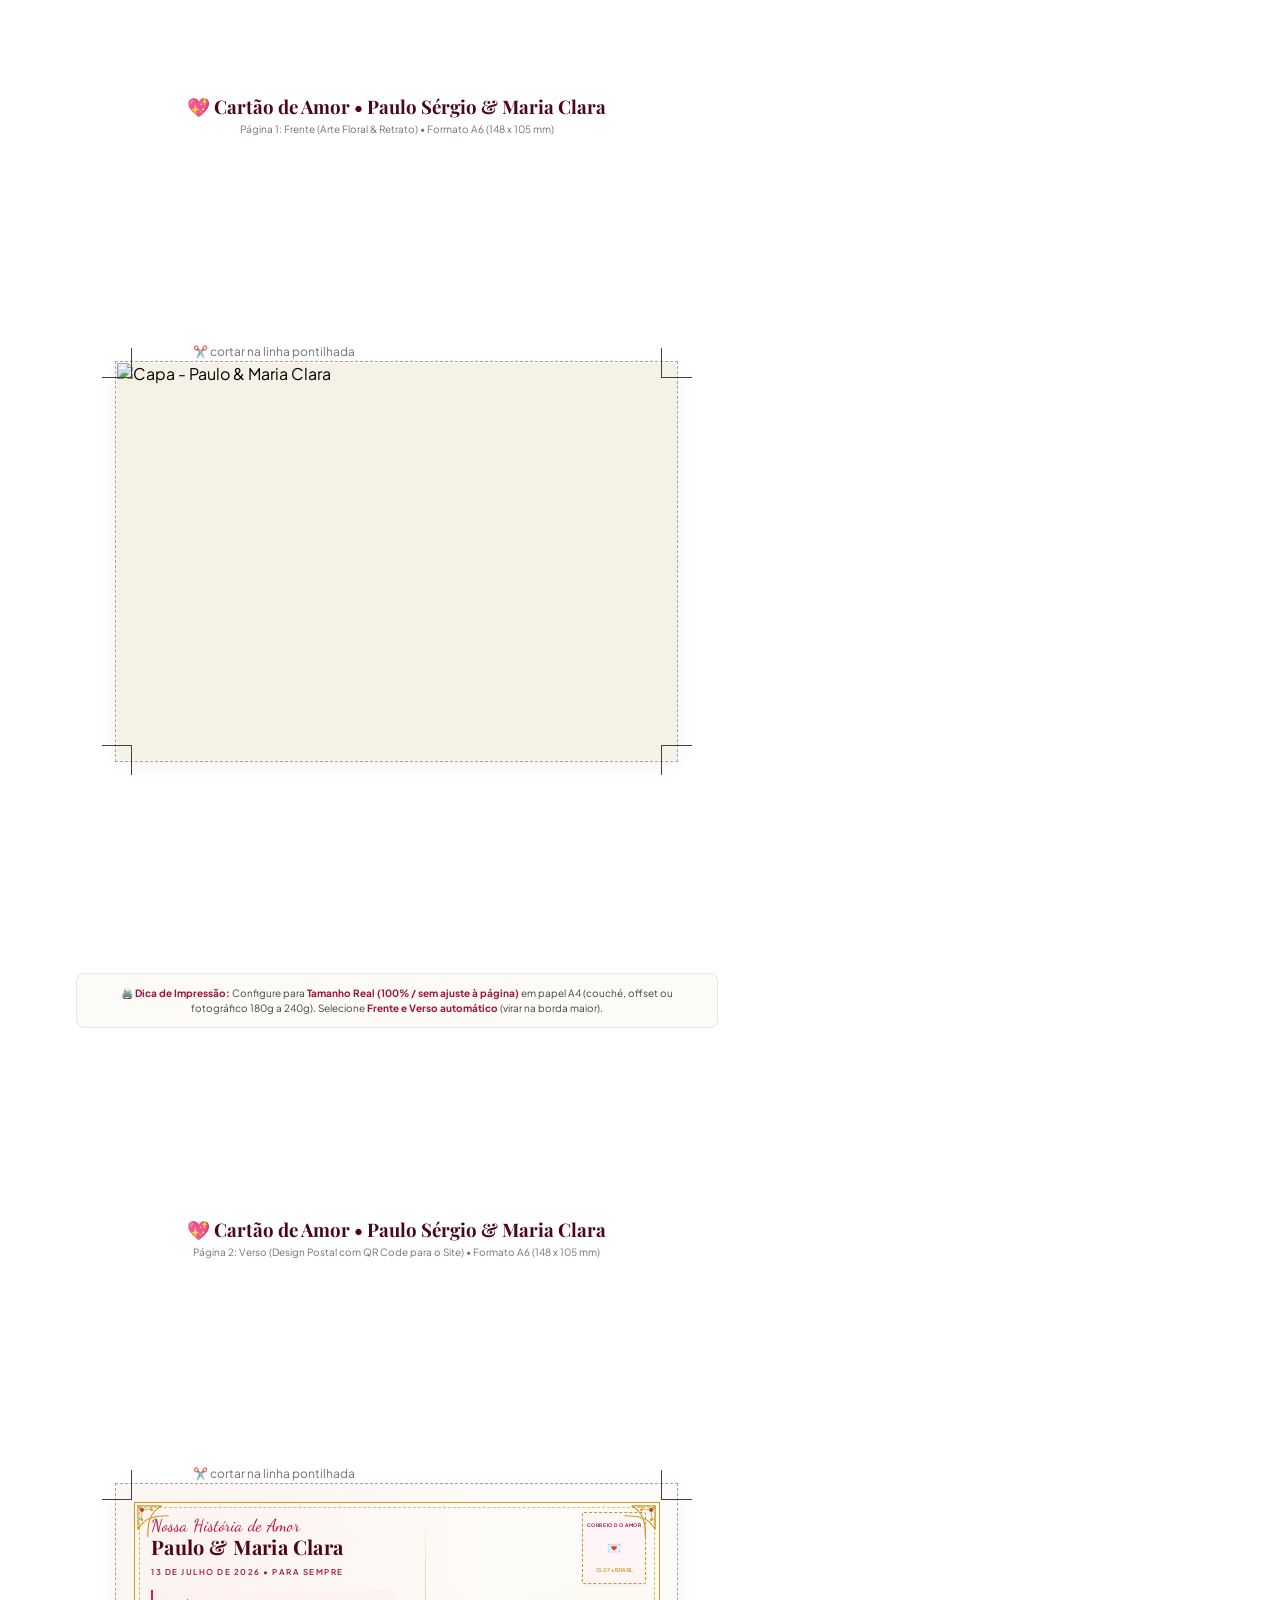
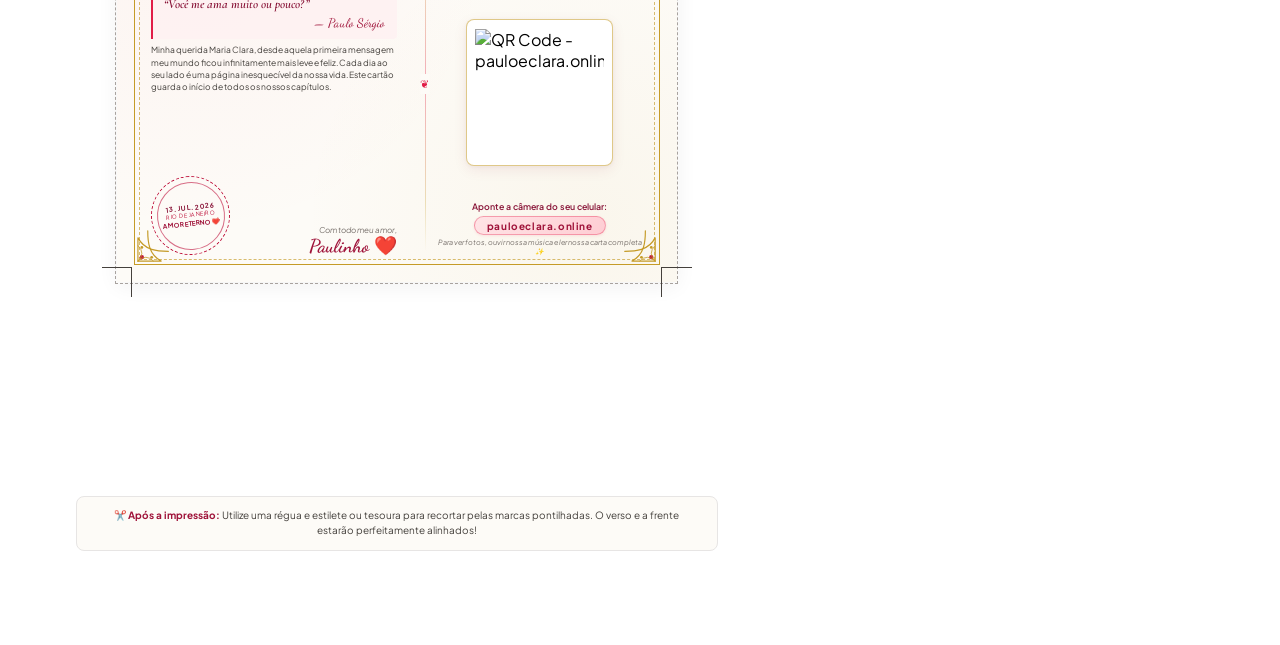
==== cartao_a4_template.html @ 9f5b1ba3 "Gera PDFs para impressão física do cartão (A6 e A4) com QR Code para o site pauloeclara.online" ====
<!DOCTYPE html>
<html lang="pt-BR">
<head>
<meta charset="UTF-8">
<title>Cartão A4 para Impressão - Paulo & Maria Clara</title>
<link rel="preconnect" href="https://fonts.googleapis.com">
<link rel="preconnect" href="https://fonts.gstatic.com" crossorigin>
<link href="https://fonts.googleapis.com/css2?family=Cormorant+Garamond:ital,wght@0,600;0,700;1,500;1,600&family=Dancing+Script:wght@600;700&family=Playfair+Display:ital,wght@0,600;0,700;0,800;1,400;1,600&family=Plus+Jakarta+Sans:wght@400;500;600;700&display=swap" rel="stylesheet">
<style>
  @page {
    size: 210mm 297mm;
    margin: 0;
  }
  
  * { box-sizing: border-box; margin: 0; padding: 0; }
  body {
    margin: 0;
    padding: 0;
    font-family: 'Plus Jakarta Sans', sans-serif;
    -webkit-print-color-adjust: exact;
    print-color-adjust: exact;
  }
  .card-box {
    width: 148mm;
    height: 105mm;
    position: relative;
    overflow: hidden;
  }

  /* FRENTE */
  .card-front {
    background: #f5f1e6;
  }
  .card-front img {
    width: 148mm;
    height: 105mm;
    object-fit: cover;
    display: block;
  }

  /* VERSO */
  .card-back {
    background: #fdfbf7;
    background-image: 
      radial-gradient(circle at 15% 15%, rgba(244, 63, 94, 0.04) 0%, transparent 50%),
      radial-gradient(circle at 85% 85%, rgba(197, 155, 39, 0.05) 0%, transparent 50%),
      radial-gradient(rgba(197, 155, 39, 0.09) 0.6px, transparent 0.6px);
    background-size: auto, auto, 12px 12px;
    padding: 7mm 8mm;
    position: relative;
    display: flex;
    justify-content: space-between;
  }

  .border-outer {
    position: absolute;
    top: 4.5mm;
    left: 4.5mm;
    right: 4.5mm;
    bottom: 4.5mm;
    border: 1.2px solid #c59b27;
    pointer-events: none;
    z-index: 10;
  }
  .border-inner {
    position: absolute;
    top: 5.8mm;
    left: 5.8mm;
    right: 5.8mm;
    bottom: 5.8mm;
    border: 0.6px dashed rgba(197, 155, 39, 0.65);
    pointer-events: none;
    z-index: 10;
  }

  .corner-ornament {
    position: absolute;
    width: 13mm;
    height: 13mm;
    pointer-events: none;
    z-index: 11;
  }
  .c-tl { top: 4.5mm; left: 4.5mm; }
  .c-tr { top: 4.5mm; right: 4.5mm; transform: scaleX(-1); }
  .c-bl { bottom: 4.5mm; left: 4.5mm; transform: scaleY(-1); }
  .c-br { bottom: 4.5mm; right: 4.5mm; transform: scale(-1, -1); }

  .postcard-line {
    position: absolute;
    left: 55%;
    top: 8mm;
    bottom: 8mm;
    width: 1px;
    background: linear-gradient(to bottom,
      transparent,
      rgba(197, 155, 39, 0.3) 15%,
      rgba(225, 29, 72, 0.35) 50%,
      rgba(197, 155, 39, 0.3) 85%,
      transparent);
    z-index: 5;
  }
  .postcard-heart-badge {
    position: absolute;
    left: 55%;
    top: 50%;
    transform: translate(-50%, -50%);
    background: #fdfbf7;
    padding: 3px 0;
    color: #e11d48;
    font-size: 8pt;
    z-index: 6;
  }

  .layout-grid {
    position: relative;
    z-index: 8;
    display: flex;
    width: 100%;
    height: 100%;
  }

  .col-letter {
    width: 53%;
    display: flex;
    flex-direction: column;
    justify-content: space-between;
    padding-right: 4mm;
    padding-left: 1mm;
    padding-top: 1mm;
  }

  .header-box {
    margin-bottom: 1.5mm;
  }
  .eyebrow {
    font-family: 'Dancing Script', cursive;
    font-size: 13pt;
    color: #be123c;
    line-height: 1.1;
  }
  .main-title {
    font-family: 'Playfair Display', serif;
    font-size: 15pt;
    font-weight: 700;
    color: #4c0519;
    letter-spacing: 0.2px;
    line-height: 1.15;
  }
  .date-badge {
    display: inline-block;
    font-size: 6pt;
    font-weight: 600;
    color: #9f1239;
    letter-spacing: 1.5px;
    text-transform: uppercase;
    margin-top: 0.8mm;
  }

  .quote-card {
    background: rgba(255, 241, 242, 0.75);
    border-left: 2.5px solid #e11d48;
    padding: 2mm 3mm;
    border-radius: 0 4px 4px 0;
    margin: 1.5mm 0;
  }
  .quote-phrase {
    font-family: 'Cormorant Garamond', serif;
    font-style: italic;
    font-size: 9.5pt;
    font-weight: 600;
    color: #881337;
    line-height: 1.25;
  }
  .quote-author {
    font-family: 'Dancing Script', cursive;
    font-size: 9.5pt;
    color: #9f1239;
    text-align: right;
    margin-top: 0.5mm;
  }

  .letter-snip {
    font-size: 6.4pt;
    color: #44403c;
    line-height: 1.45;
    margin-bottom: 2mm;
  }

  .footer-row {
    display: flex;
    align-items: flex-end;
    justify-content: space-between;
    margin-top: auto;
  }

  .postmark-round {
    width: 21mm;
    height: 21mm;
    border: 1.2px dashed #be123c;
    border-radius: 50%;
    display: flex;
    align-items: center;
    justify-content: center;
    transform: rotate(-6deg);
    background: transparent;
    padding: 0.5mm;
  }
  .postmark-inner {
    width: 18mm;
    height: 18mm;
    border: 0.6px solid rgba(190, 18, 60, 0.6);
    border-radius: 50%;
    display: flex;
    flex-direction: column;
    align-items: center;
    justify-content: center;
    text-align: center;
  }
  .pm-date {
    font-size: 5pt;
    font-weight: 700;
    color: #881337;
    letter-spacing: 0.6px;
  }
  .pm-city {
    font-size: 4.2pt;
    color: #be123c;
    letter-spacing: 0.5px;
    text-transform: uppercase;
  }
  .pm-heart {
    font-size: 4.8pt;
    font-weight: 700;
    color: #9f1239;
    margin-top: 0.3mm;
  }

  .signature-box {
    text-align: right;
    margin-left: 2mm;
  }
  .closing {
    font-size: 6pt;
    color: #78716c;
    font-style: italic;
  }
  .sign-name {
    font-family: 'Dancing Script', cursive;
    font-size: 14pt;
    font-weight: 700;
    color: #9f1239;
    line-height: 1;
    margin-top: 0.5mm;
  }

  .col-qr {
    width: 45%;
    margin-left: auto;
    display: flex;
    flex-direction: column;
    align-items: center;
    justify-content: space-between;
    padding-left: 3mm;
  }

  .stamp-vintage {
    align-self: flex-end;
    width: 17mm;
    height: 19mm;
    border: 1.2px dashed #c59b27;
    background: #fff5f7;
    border-radius: 2px;
    display: flex;
    flex-direction: column;
    align-items: center;
    justify-content: space-around;
    padding: 0.8mm 0.5mm;
    box-shadow: 0 1px 3px rgba(0,0,0,0.06);
    margin-bottom: 0.5mm;
  }
  .stamp-txt-top {
    font-size: 3.6pt;
    font-weight: 700;
    letter-spacing: 0.6px;
    color: #9f1239;
    text-transform: uppercase;
  }
  .stamp-icon {
    font-size: 8.5pt;
    line-height: 1;
  }
  .stamp-txt-bot {
    font-size: 4pt;
    font-weight: 600;
    color: #c59b27;
  }

  .qr-container {
    background: #ffffff;
    border: 1.2px solid rgba(197, 155, 39, 0.55);
    border-radius: 8px;
    padding: 2.2mm;
    box-shadow: 0 4px 14px rgba(136, 19, 55, 0.08), 0 1px 4px rgba(0,0,0,0.04);
    display: flex;
    flex-direction: column;
    align-items: center;
    margin: 0.5mm 0 1mm 0;
  }
  .qr-code-img {
    width: 34mm;
    height: 34mm;
    display: block;
  }

  .qr-instructions {
    text-align: center;
    width: 100%;
  }
  .prompt-title {
    font-size: 6.6pt;
    font-weight: 600;
    color: #881337;
    line-height: 1.2;
  }
  .domain-badge {
    display: inline-block;
    background: linear-gradient(135deg, #ffe4e6 0%, #fecdd3 100%);
    color: #9f1239;
    font-weight: 700;
    font-size: 7.5pt;
    letter-spacing: 0.6px;
    padding: 0.7mm 3.2mm;
    border-radius: 999px;
    margin: 0.8mm 0 0.6mm 0;
    border: 0.5px solid rgba(225, 29, 72, 0.35);
    box-shadow: 0 1px 3px rgba(225, 29, 72, 0.1);
  }
  .prompt-desc {
    font-size: 5.4pt;
    color: #78716c;
    font-style: italic;
    line-height: 1.25;
  }

  .a4-sheet {
    width: 210mm;
    height: 297mm;
    position: relative;
    page-break-after: always;
    break-after: page;
    background: #ffffff;
    display: flex;
    flex-direction: column;
    align-items: center;
    justify-content: center;
    box-sizing: border-box;
  }

  /* Moldura de corte e marcas */
  .crop-container {
    position: relative;
    padding: 0;
    box-shadow: 0 4px 20px rgba(0,0,0,0.06);
  }

  /* Linha de corte pontilhada para tesoura */
  .cut-guide-border {
    position: absolute;
    top: -0.5mm;
    left: -0.5mm;
    right: -0.5mm;
    bottom: -0.5mm;
    border: 0.8px dashed #a8a29e;
    pointer-events: none;
    z-index: 50;
  }

  /* Tesourinha de corte */
  .scissors-tag {
    position: absolute;
    top: -5mm;
    left: 20mm;
    font-size: 9pt;
    color: #78716c;
  }

  /* Marcas de corte nos 4 cantos */
  .crop-mark {
    position: absolute;
    width: 8mm;
    height: 8mm;
    pointer-events: none;
    z-index: 60;
  }
  .cm-tl { top: -4mm; left: -4mm; border-right: 0.6px solid #44403c; border-bottom: 0.6px solid #44403c; }
  .cm-tr { top: -4mm; right: -4mm; border-left: 0.6px solid #44403c; border-bottom: 0.6px solid #44403c; }
  .cm-bl { bottom: -4mm; left: -4mm; border-right: 0.6px solid #44403c; border-top: 0.6px solid #44403c; }
  .cm-br { bottom: -4mm; right: -4mm; border-left: 0.6px solid #44403c; border-top: 0.6px solid #44403c; }

  /* Instruções de Impressão na Folha A4 */
  .print-instructions-top {
    position: absolute;
    top: 25mm;
    left: 20mm;
    right: 20mm;
    text-align: center;
  }
  .inst-title {
    font-family: 'Playfair Display', serif;
    font-size: 14pt;
    font-weight: 700;
    color: #4c0519;
  }
  .inst-sub {
    font-size: 7.5pt;
    color: #78716c;
    margin-top: 1mm;
  }

  .print-instructions-bottom {
    position: absolute;
    bottom: 25mm;
    left: 20mm;
    right: 20mm;
    text-align: center;
    background: #fdfbf7;
    border: 1px solid #e7e5e4;
    border-radius: 8px;
    padding: 3mm 6mm;
  }
  .inst-step {
    font-size: 7.5pt;
    color: #44403c;
    line-height: 1.5;
  }
  .inst-step strong {
    color: #9f1239;
  }
</style>
</head>
<body>
  <!-- FOLHA A4 - PÁGINA 1: FRENTE -->
  <div class="a4-sheet">
    <div class="print-instructions-top">
      <div class="inst-title">💖 Cartão de Amor • Paulo Sérgio & Maria Clara</div>
      <div class="inst-sub">Página 1: Frente (Arte Floral & Retrato) • Formato A6 (148 x 105 mm)</div>
    </div>

    <div class="crop-container">
      <div class="cut-guide-border"></div>
      <div class="scissors-tag">✂️ cortar na linha pontilhada</div>
      <div class="crop-mark cm-tl"></div>
      <div class="crop-mark cm-tr"></div>
      <div class="crop-mark cm-bl"></div>
      <div class="crop-mark cm-br"></div>
      
  <div class="card-box card-front">
    <img src="file:///Users/paulinho/Library/CloudStorage/GoogleDrive-paulinhoboladaomeister@gmail.com/Meu Drive/site_maria_clara/assets/images/card_cover_a6.jpg" alt="Capa - Paulo & Maria Clara">
  </div>

    </div>

    <div class="print-instructions-bottom">
      <p class="inst-step">
        🖨️ <strong>Dica de Impressão:</strong> Configure para <strong>Tamanho Real (100% / sem ajuste à página)</strong> em papel A4 (couché, offset ou fotográfico 180g a 240g).
        Selecione <strong>Frente e Verso automático</strong> (virar na borda maior).
      </p>
    </div>
  </div>

  <!-- FOLHA A4 - PÁGINA 2: VERSO -->
  <div class="a4-sheet">
    <div class="print-instructions-top">
      <div class="inst-title">💖 Cartão de Amor • Paulo Sérgio & Maria Clara</div>
      <div class="inst-sub">Página 2: Verso (Design Postal com QR Code para o Site) • Formato A6 (148 x 105 mm)</div>
    </div>

    <div class="crop-container">
      <div class="cut-guide-border"></div>
      <div class="scissors-tag">✂️ cortar na linha pontilhada</div>
      <div class="crop-mark cm-tl"></div>
      <div class="crop-mark cm-tr"></div>
      <div class="crop-mark cm-bl"></div>
      <div class="crop-mark cm-br"></div>
      
  <div class="card-box card-back">
    <div class="border-outer"></div>
    <div class="border-inner"></div>

    <svg class="corner-ornament c-tl" viewBox="0 0 50 50" fill="none">
      <path d="M4,4 L28,4 C22,7 18,12 16,18 C14,24 14,28 14,35" stroke="#c59b27" stroke-width="1.2" stroke-linecap="round"/>
      <path d="M4,4 L4,28 C7,22 12,18 18,16 C24,14 28,14 35,14" stroke="#c59b27" stroke-width="1.2" stroke-linecap="round"/>
      <circle cx="8" cy="8" r="2.2" fill="#be123c"/>
      <circle cx="18" cy="8" r="1.4" fill="#c59b27"/>
      <circle cx="8" cy="18" r="1.4" fill="#c59b27"/>
      <path d="M4,4 Q12,12 4,20" stroke="#c59b27" stroke-width="0.8" fill="none"/>
      <path d="M4,4 Q12,12 20,4" stroke="#c59b27" stroke-width="0.8" fill="none"/>
    </svg>
    <svg class="corner-ornament c-tr" viewBox="0 0 50 50" fill="none">
      <path d="M4,4 L28,4 C22,7 18,12 16,18 C14,24 14,28 14,35" stroke="#c59b27" stroke-width="1.2" stroke-linecap="round"/>
      <path d="M4,4 L4,28 C7,22 12,18 18,16 C24,14 28,14 35,14" stroke="#c59b27" stroke-width="1.2" stroke-linecap="round"/>
      <circle cx="8" cy="8" r="2.2" fill="#be123c"/>
      <circle cx="18" cy="8" r="1.4" fill="#c59b27"/>
      <circle cx="8" cy="18" r="1.4" fill="#c59b27"/>
      <path d="M4,4 Q12,12 4,20" stroke="#c59b27" stroke-width="0.8" fill="none"/>
      <path d="M4,4 Q12,12 20,4" stroke="#c59b27" stroke-width="0.8" fill="none"/>
    </svg>
    <svg class="corner-ornament c-bl" viewBox="0 0 50 50" fill="none">
      <path d="M4,4 L28,4 C22,7 18,12 16,18 C14,24 14,28 14,35" stroke="#c59b27" stroke-width="1.2" stroke-linecap="round"/>
      <path d="M4,4 L4,28 C7,22 12,18 18,16 C24,14 28,14 35,14" stroke="#c59b27" stroke-width="1.2" stroke-linecap="round"/>
      <circle cx="8" cy="8" r="2.2" fill="#be123c"/>
      <circle cx="18" cy="8" r="1.4" fill="#c59b27"/>
      <circle cx="8" cy="18" r="1.4" fill="#c59b27"/>
      <path d="M4,4 Q12,12 4,20" stroke="#c59b27" stroke-width="0.8" fill="none"/>
      <path d="M4,4 Q12,12 20,4" stroke="#c59b27" stroke-width="0.8" fill="none"/>
    </svg>
    <svg class="corner-ornament c-br" viewBox="0 0 50 50" fill="none">
      <path d="M4,4 L28,4 C22,7 18,12 16,18 C14,24 14,28 14,35" stroke="#c59b27" stroke-width="1.2" stroke-linecap="round"/>
      <path d="M4,4 L4,28 C7,22 12,18 18,16 C24,14 28,14 35,14" stroke="#c59b27" stroke-width="1.2" stroke-linecap="round"/>
      <circle cx="8" cy="8" r="2.2" fill="#be123c"/>
      <circle cx="18" cy="8" r="1.4" fill="#c59b27"/>
      <circle cx="8" cy="18" r="1.4" fill="#c59b27"/>
      <path d="M4,4 Q12,12 4,20" stroke="#c59b27" stroke-width="0.8" fill="none"/>
      <path d="M4,4 Q12,12 20,4" stroke="#c59b27" stroke-width="0.8" fill="none"/>
    </svg>

    <div class="postcard-line"></div>
    <div class="postcard-heart-badge">❦</div>

    <div class="layout-grid">
      <div class="col-letter">
        <div class="header-box">
          <div class="eyebrow">Nossa História de Amor</div>
          <div class="main-title">Paulo & Maria Clara</div>
          <div class="date-badge">13 DE JULHO DE 2026 • PARA SEMPRE</div>
        </div>

        <div class="quote-card">
          <div class="quote-phrase">“Você me ama muito ou pouco?”</div>
          <div class="quote-author">— Paulo Sérgio</div>
        </div>

        <div class="letter-snip">
          Minha querida Maria Clara, desde aquela primeira mensagem meu mundo ficou infinitamente mais leve e feliz. Cada dia ao seu lado é uma página inesquecível da nossa vida. Este cartão guarda o início de todos os nossos capítulos.
        </div>

        <div class="footer-row">
          <div class="postmark-round">
            <div class="postmark-inner">
              <span class="pm-date">13.JUL.2026</span>
              <span class="pm-city">RIO DE JANEIRO</span>
              <span class="pm-heart">AMOR ETERNO ❤️</span>
            </div>
          </div>

          <div class="signature-box">
            <div class="closing">Com todo meu amor,</div>
            <div class="sign-name">Paulinho ❤️</div>
          </div>
        </div>
      </div>

      <div class="col-qr">
        <div class="stamp-vintage">
          <span class="stamp-txt-top">Correio do Amor</span>
          <span class="stamp-icon">💌</span>
          <span class="stamp-txt-bot">13.07 • BRASIL</span>
        </div>

        <div class="qr-container">
          <img src="file:///Users/paulinho/Library/CloudStorage/GoogleDrive-paulinhoboladaomeister@gmail.com/Meu Drive/site_maria_clara/assets/images/qrcode_site.png" alt="QR Code - pauloeclara.online" class="qr-code-img">
        </div>

        <div class="qr-instructions">
          <p class="prompt-title">Aponte a câmera do seu celular:</p>
          <div class="domain-badge">pauloeclara.online</div>
          <p class="prompt-desc">Para ver fotos, ouvir nossa música e ler nossa carta completa ✨</p>
        </div>
      </div>
    </div>
  </div>

    </div>

    <div class="print-instructions-bottom">
      <p class="inst-step">
        ✂️ <strong>Após a impressão:</strong> Utilize uma régua e estilete ou tesoura para recortar pelas marcas pontilhadas. O verso e a frente estarão perfeitamente alinhados!
      </p>
    </div>
  </div>
</body>
</html>
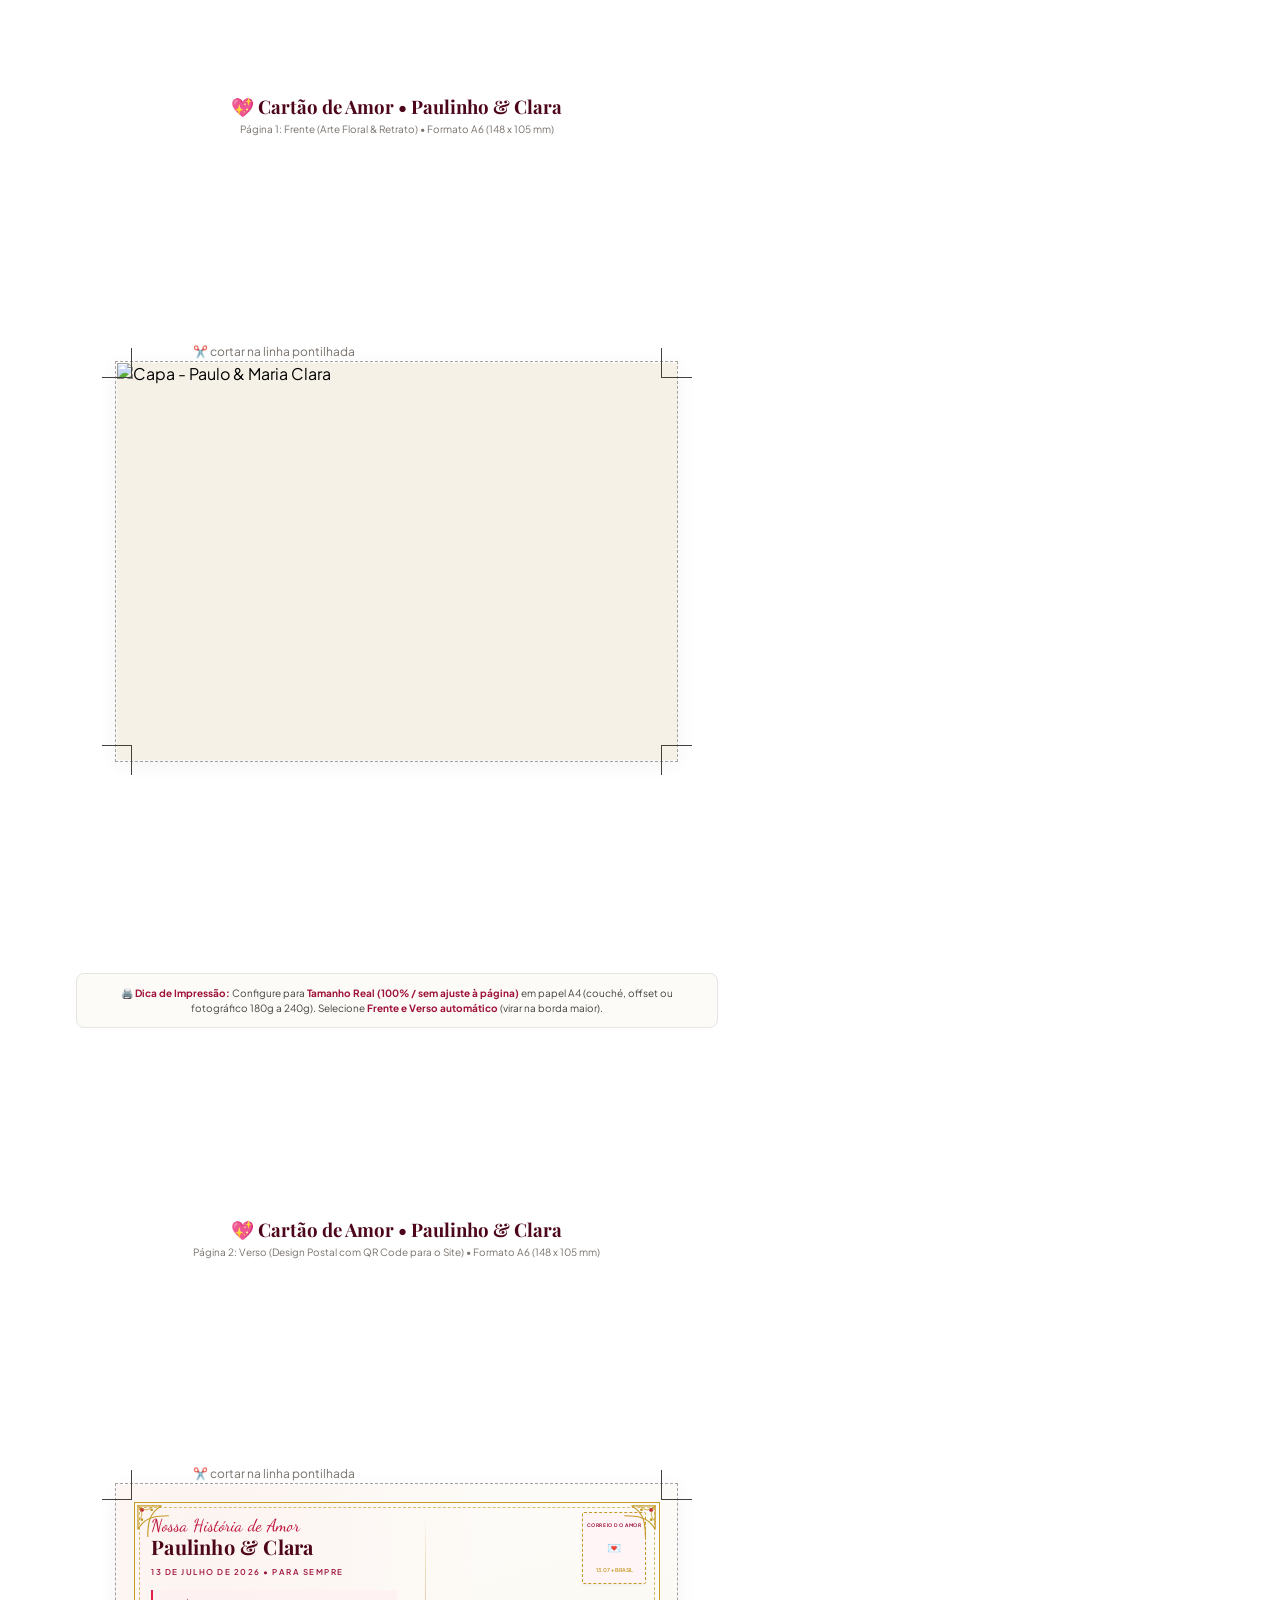
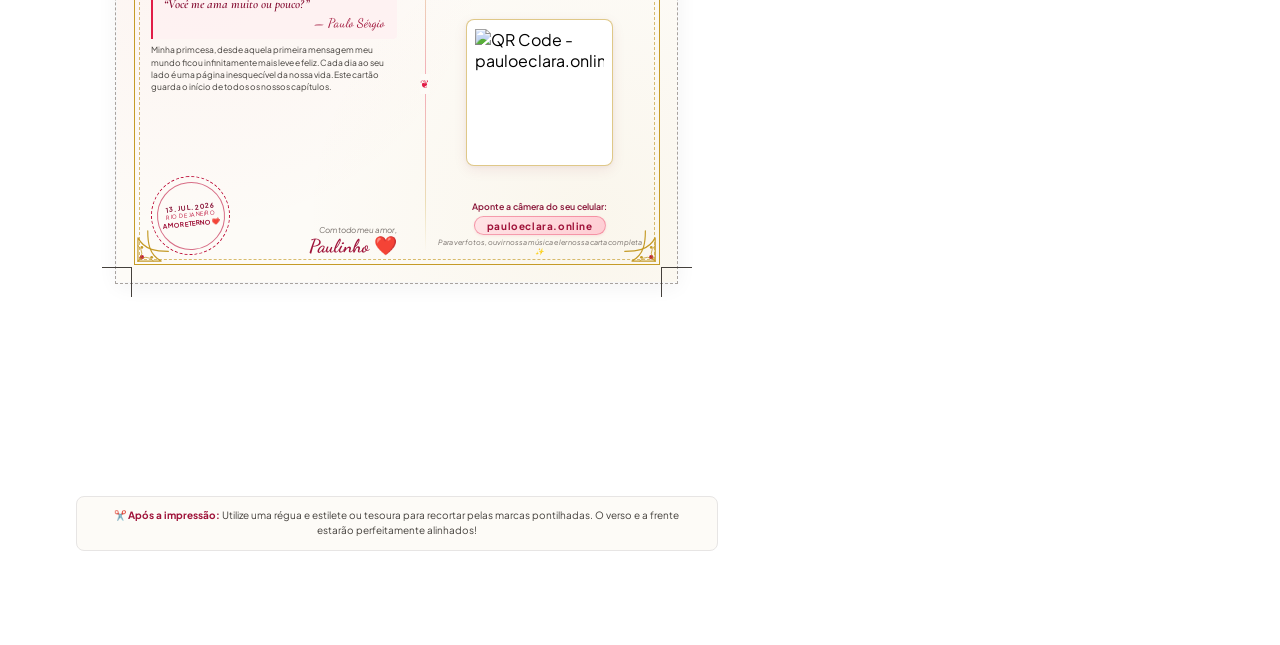
==== commit 23f5372c: "Atualiza nomes no cartão e no site: Paulinho & Clara e Minha primcesa" ====
--- a/cartao_a4_template.html
+++ b/cartao_a4_template.html
@@ -442,7 +442,7 @@
   <!-- FOLHA A4 - PÁGINA 1: FRENTE -->
   <div class="a4-sheet">
     <div class="print-instructions-top">
-      <div class="inst-title">💖 Cartão de Amor • Paulo Sérgio & Maria Clara</div>
+      <div class="inst-title">💖 Cartão de Amor • Paulinho & Clara</div>
       <div class="inst-sub">Página 1: Frente (Arte Floral & Retrato) • Formato A6 (148 x 105 mm)</div>
     </div>
 
@@ -471,7 +471,7 @@
   <!-- FOLHA A4 - PÁGINA 2: VERSO -->
   <div class="a4-sheet">
     <div class="print-instructions-top">
-      <div class="inst-title">💖 Cartão de Amor • Paulo Sérgio & Maria Clara</div>
+      <div class="inst-title">💖 Cartão de Amor • Paulinho & Clara</div>
       <div class="inst-sub">Página 2: Verso (Design Postal com QR Code para o Site) • Formato A6 (148 x 105 mm)</div>
     </div>
 
@@ -531,7 +531,7 @@
       <div class="col-letter">
         <div class="header-box">
           <div class="eyebrow">Nossa História de Amor</div>
-          <div class="main-title">Paulo & Maria Clara</div>
+          <div class="main-title">Paulinho & Clara</div>
           <div class="date-badge">13 DE JULHO DE 2026 • PARA SEMPRE</div>
         </div>
 
@@ -541,7 +541,7 @@
         </div>
 
         <div class="letter-snip">
-          Minha querida Maria Clara, desde aquela primeira mensagem meu mundo ficou infinitamente mais leve e feliz. Cada dia ao seu lado é uma página inesquecível da nossa vida. Este cartão guarda o início de todos os nossos capítulos.
+          Minha primcesa, desde aquela primeira mensagem meu mundo ficou infinitamente mais leve e feliz. Cada dia ao seu lado é uma página inesquecível da nossa vida. Este cartão guarda o início de todos os nossos capítulos.
         </div>
 
         <div class="footer-row">
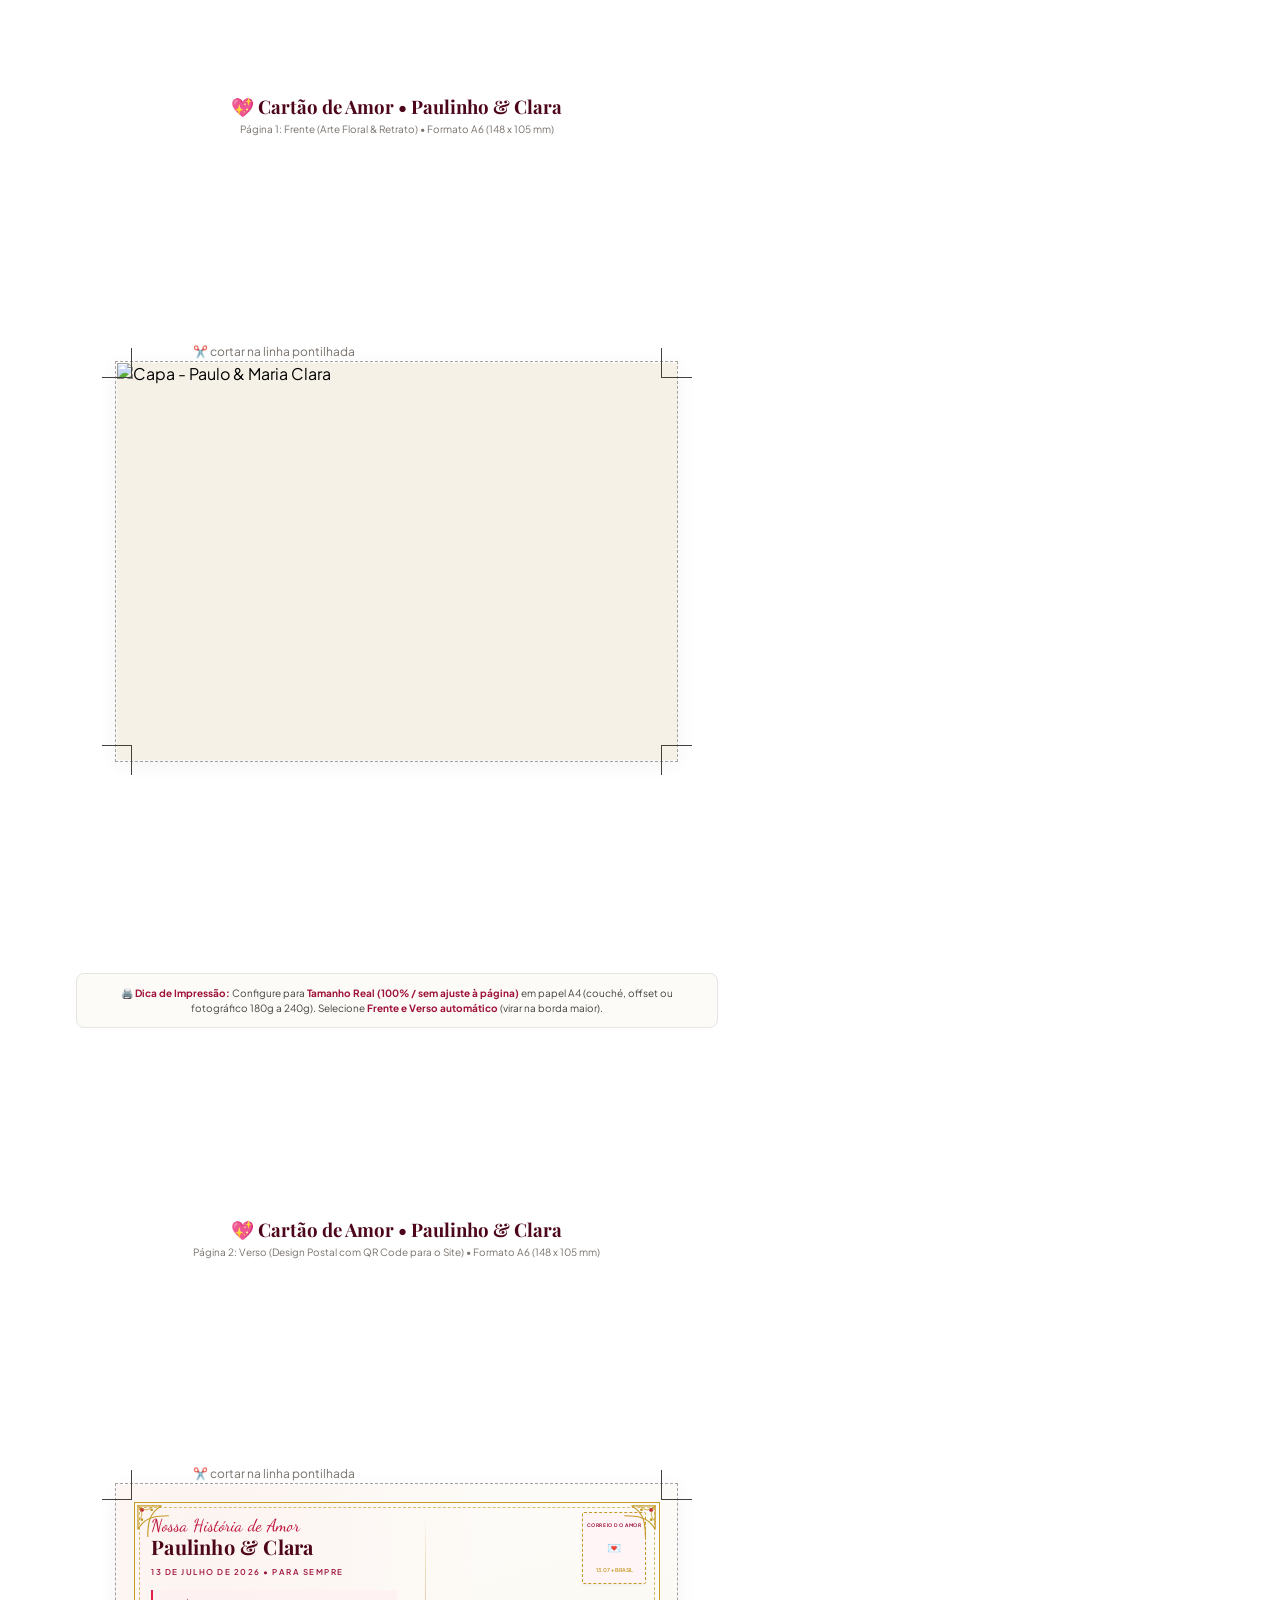
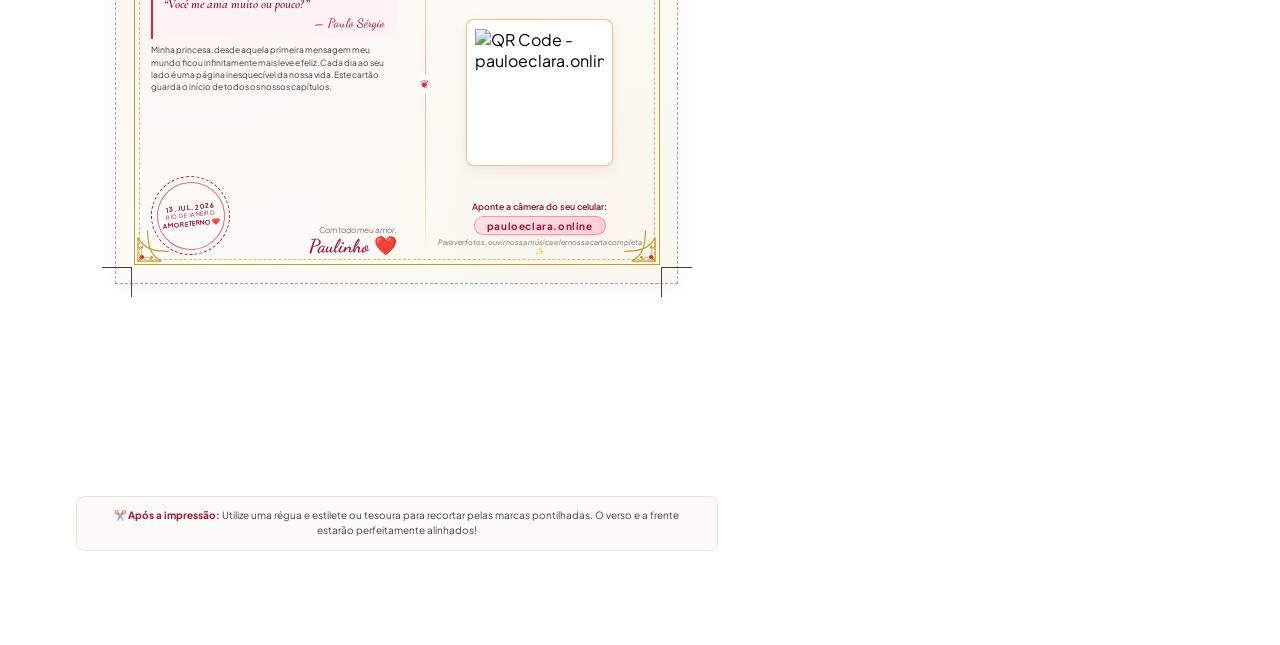
==== commit 5294b454: "Corrige grafia: primcesa -> princesa no cartao e no site" ====
--- a/cartao_a4_template.html
+++ b/cartao_a4_template.html
@@ -541,7 +541,7 @@
         </div>
 
         <div class="letter-snip">
-          Minha primcesa, desde aquela primeira mensagem meu mundo ficou infinitamente mais leve e feliz. Cada dia ao seu lado é uma página inesquecível da nossa vida. Este cartão guarda o início de todos os nossos capítulos.
+          Minha princesa, desde aquela primeira mensagem meu mundo ficou infinitamente mais leve e feliz. Cada dia ao seu lado é uma página inesquecível da nossa vida. Este cartão guarda o início de todos os nossos capítulos.
         </div>
 
         <div class="footer-row">
